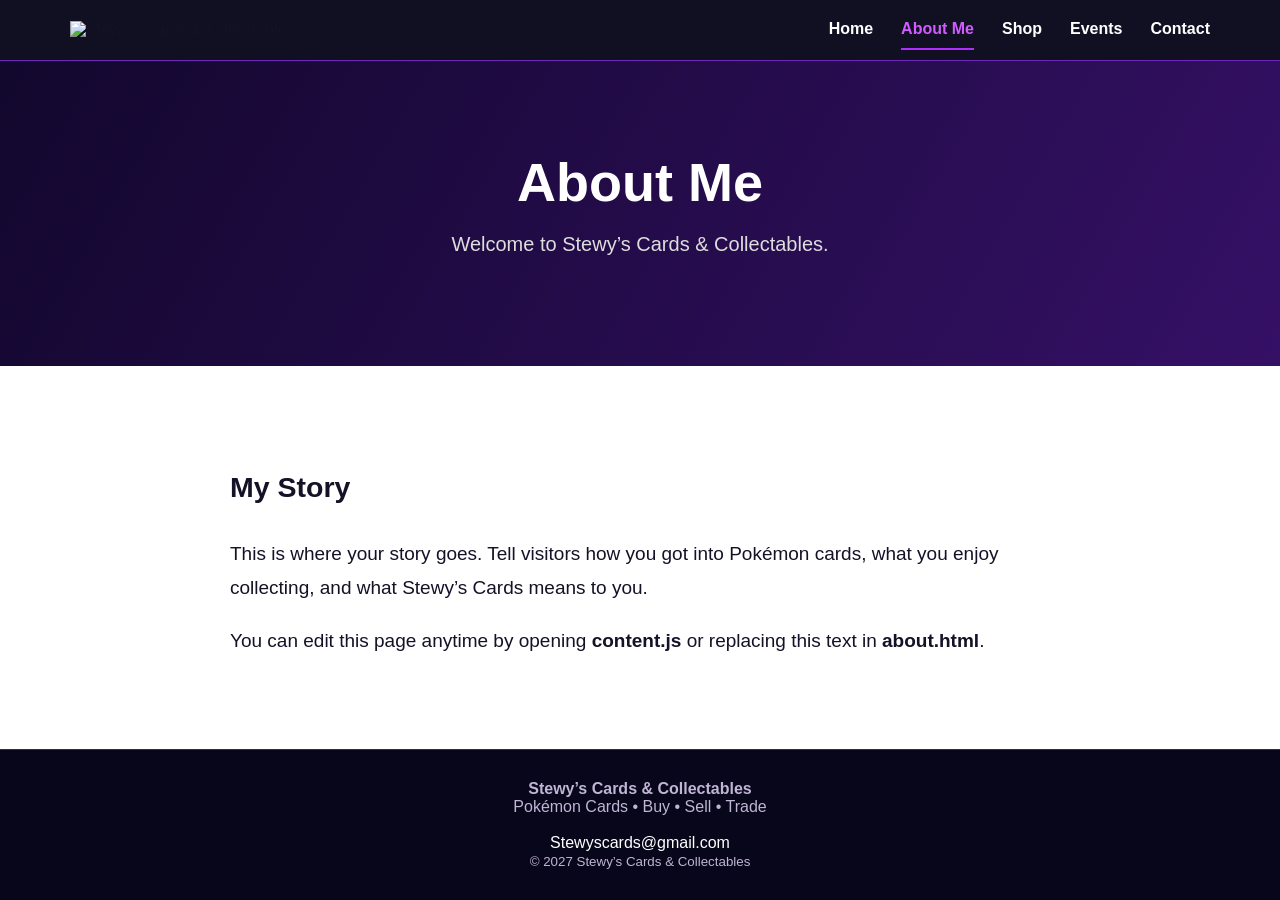
==== about.html @ fdf02dc9 "Add files via upload" ====
<!doctype html>
<html lang="en"><head><meta charset="utf-8"><meta name="viewport" content="width=device-width,initial-scale=1">
<title>About Me | Stewy’s Cards & Collectables</title><link rel="stylesheet" href="style.css"></head>
<body>
    <header class="nav"><div class="nav-inner">
      <a href="index.html"><img class="logo" src="assets/logo.jpg" alt="Stewy's Cards & Collectables"></a>
      <nav class="links">
        <a class="" href="index.html">Home</a>
        <a class="active" href="about.html">About Me</a>
        <a class="" href="shop.html">Shop</a>
        <a class="" href="events.html">Events</a>
        <a href="mailto:Stewyscards@gmail.com">Contact</a>
      </nav>
      <div class="menu">☰</div>
    </div></header>
    
<section class="page-hero"><h1>About Me</h1><p>Welcome to Stewy’s Cards & Collectables.</p></section>
<section class="section"><div class="about">
  <h2>My Story</h2>
  <p>This is where your story goes. Tell visitors how you got into Pokémon cards, what you enjoy collecting, and what Stewy’s Cards means to you.</p>
  <p>You can edit this page anytime by opening <strong>content.js</strong> or replacing this text in <strong>about.html</strong>.</p>
</div></section>

<footer class="footer"><strong>Stewy’s Cards & Collectables</strong><br><span>Pokémon Cards • Buy • Sell • Trade</span><br><br><a href="mailto:Stewyscards@gmail.com">Stewyscards@gmail.com</a><br><small>© 2027 Stewy’s Cards & Collectables</small></footer>
<script src="content.js"></script></body></html>
---- style.css ----
:root{
  --bg:#08061a; --bg2:#120b2d; --purple:#8d2cff; --purple2:#c43cff;
  --yellow:#ffe500; --text:#f7f4ff; --muted:#c9c1dc; --line:#542080;
}
*{box-sizing:border-box}
html{scroll-behavior:smooth}
body{margin:0;font-family:Arial,Helvetica,sans-serif;background:#fff;color:#151126}
a{text-decoration:none;color:inherit}
.nav{position:sticky;top:0;z-index:20;background:rgba(8,6,26,.96);border-bottom:1px solid #6d28b8}
.nav-inner{max-width:1180px;margin:auto;display:flex;align-items:center;justify-content:space-between;padding:10px 20px}
.logo{height:64px;width:auto;object-fit:contain}
.links{display:flex;gap:28px;color:#fff;font-weight:700}
.links a{padding:10px 0;border-bottom:2px solid transparent}
.links a:hover,.links a.active{color:#d05cff;border-color:#b12cff}
.menu{display:none;color:#fff;font-size:28px}
.hero{min-height:560px;background:#09061a url("home-hero.png") center/cover no-repeat;position:relative;display:flex;align-items:center}
.hero:before{content:"";position:absolute;inset:0;background:linear-gradient(90deg,rgba(5,3,18,.92) 0%,rgba(8,5,25,.65) 48%,rgba(8,5,25,.12) 100%)}
.hero-content{position:relative;z-index:1;max-width:1180px;width:100%;margin:auto;padding:70px 28px;color:#fff}
.hero-logo{width:min(560px,85%);margin-bottom:22px}
.kicker{font-size:24px;font-weight:800;letter-spacing:.5px;margin:8px 0 12px}
.hero p{font-size:20px;line-height:1.5;max-width:620px;color:#eee}
.btn{display:inline-block;background:linear-gradient(90deg,#7723ff,#c02fff);color:#fff;font-weight:800;padding:16px 25px;border-radius:999px;margin-top:16px;box-shadow:0 8px 30px rgba(145,34,255,.35)}
.section{padding:72px 24px}
.section.dark{background:var(--bg);color:#fff}
.container{max-width:1100px;margin:auto}
.title{text-align:center;font-size:42px;margin:0 0 12px;color:#25124d}
.dark .title{color:#fff}
.subtitle{text-align:center;color:#6b6280;font-size:18px;margin:0 auto 38px;max-width:720px}
.dark .subtitle{color:#c9c1dc}
.cards{display:grid;grid-template-columns:repeat(4,1fr);gap:18px}
.card{background:#f5f1ff;border:1px solid #e1d8f7;border-radius:18px;padding:28px;text-align:center}
.card h3{margin:12px 0 6px;color:#281151}
.card p{color:#6d6580;line-height:1.5}
.band{background:linear-gradient(100deg,#24104d,#0c0821);color:#fff;padding:45px 24px;border-top:1px solid #6c24a7;border-bottom:1px solid #6c24a7}
.band-inner{max-width:1100px;margin:auto;display:flex;justify-content:space-between;align-items:center;gap:30px}
.band h2{margin:0 0 8px;font-size:30px}.band p{margin:0;color:#d6cdea}
.page-hero{background:linear-gradient(120deg,#12072d,#351066);color:#fff;padding:90px 24px;text-align:center}
.page-hero h1{font-size:54px;margin:0 0 12px}.page-hero p{font-size:20px;color:#ddd}
.about{max-width:820px;margin:auto;font-size:19px;line-height:1.8}
.event-wrap{background:#070517;color:#fff;padding:70px 20px}
.event-card{max-width:1080px;margin:auto;background:linear-gradient(135deg,#13082e,#080719);border:2px solid #8c25ff;border-radius:28px;overflow:hidden;box-shadow:0 0 60px rgba(125,35,255,.22)}
.event-art{width:100%;display:block}
.event-body{padding:35px}
.event-grid{display:grid;grid-template-columns:repeat(3,1fr);gap:16px;margin:24px 0}
.event-info{background:#100b28;border:1px solid #5c2193;border-radius:16px;padding:20px}
.event-info strong{display:block;color:#c956ff;margin-bottom:8px}
.event-highlights{font-size:22px;font-weight:800;text-align:center;padding:24px;border-radius:16px;background:#1b0d3d}
.notice{max-width:760px;margin:30px auto 0;text-align:center;color:#d9d0e9}
.footer{background:#08061a;color:#bfb5d4;padding:30px 20px;text-align:center;border-top:1px solid #45206c}
.footer a{color:#fff}
@media(max-width:800px){
  .links{display:none}.menu{display:block}
  .nav-inner{padding:8px 14px}.logo{height:52px}
  .hero{min-height:620px}.hero-content{padding:55px 20px}.hero-logo{width:95%}
  .kicker{font-size:19px}.hero p{font-size:17px}
  .cards{grid-template-columns:1fr 1fr}
  .band-inner{flex-direction:column;text-align:center}
  .page-hero h1{font-size:40px}
  .event-grid{grid-template-columns:1fr}
}
@media(max-width:520px){
  .cards{grid-template-columns:1fr}.section{padding:55px 18px}
}
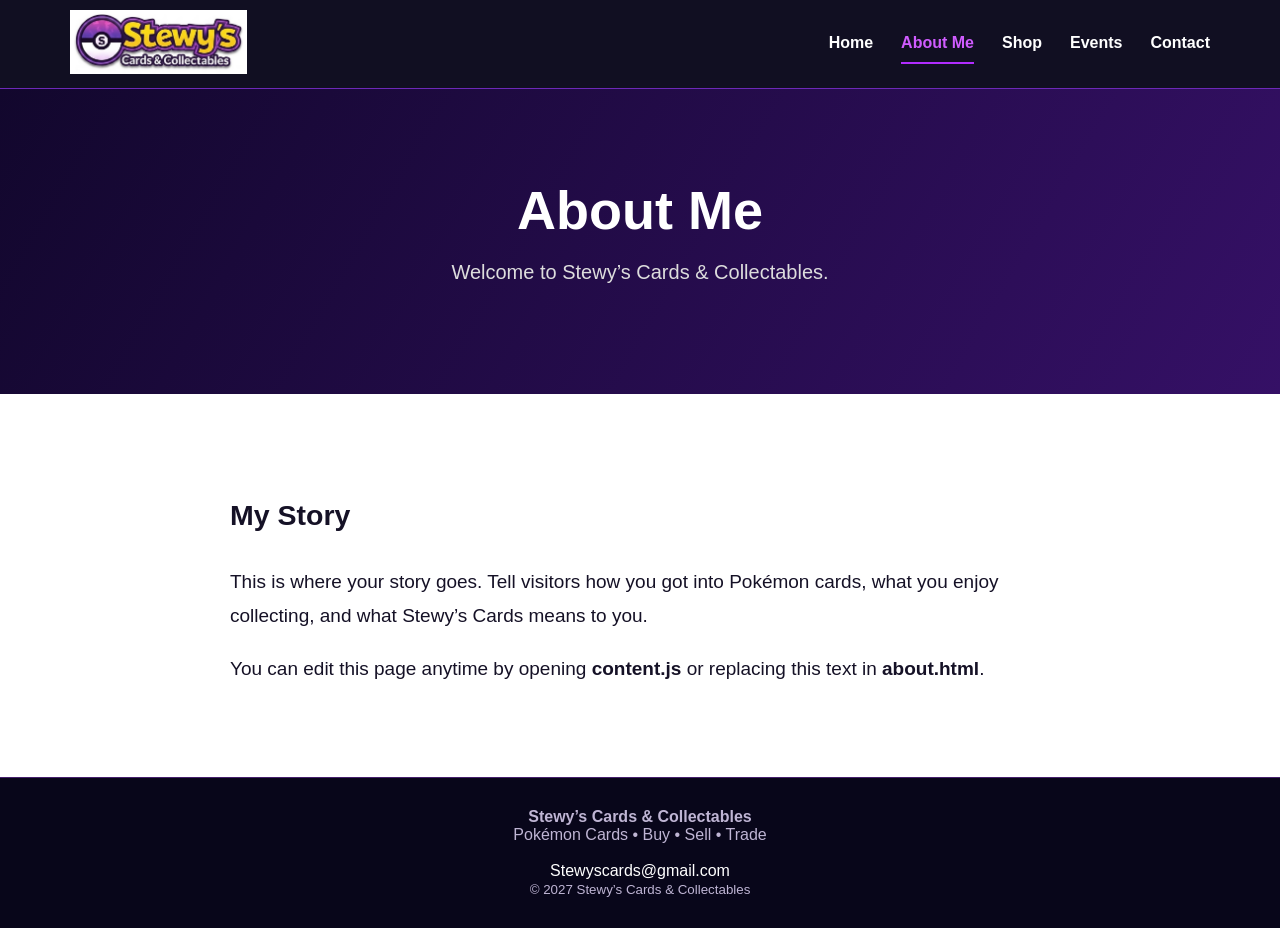
==== commit d66e4b45: "Fix header logo path" ====
--- a/about.html
+++ b/about.html
@@ -3,7 +3,7 @@
 <title>About Me | Stewy’s Cards & Collectables</title><link rel="stylesheet" href="style.css"></head>
 <body>
     <header class="nav"><div class="nav-inner">
-      <a href="index.html"><img class="logo" src="assets/logo.jpg" alt="Stewy's Cards & Collectables"></a>
+      <a href="index.html"><img class="logo" src="logo.jpg" alt="Stewy's Cards & Collectables"></a>
       <nav class="links">
         <a class="" href="index.html">Home</a>
         <a class="active" href="about.html">About Me</a>
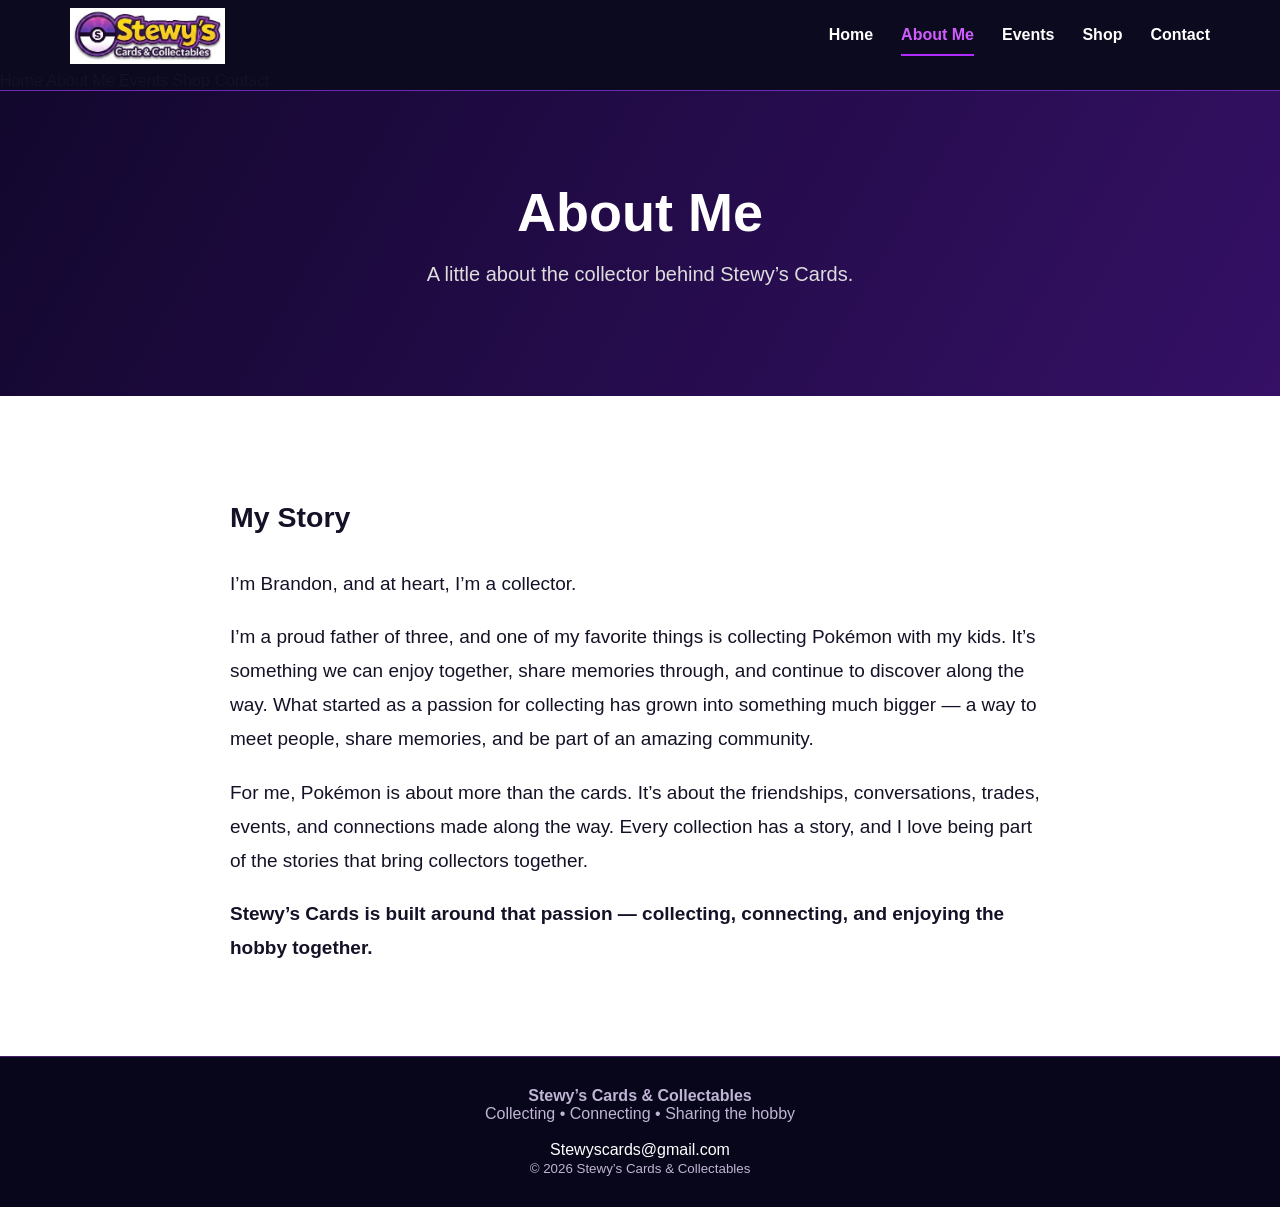
==== commit e03d7b3c: "Add Brandon’s About Me story" ====
--- a/about.html
+++ b/about.html
@@ -1,25 +1,45 @@
 <!doctype html>
-<html lang="en"><head><meta charset="utf-8"><meta name="viewport" content="width=device-width,initial-scale=1">
-<title>About Me | Stewy’s Cards & Collectables</title><link rel="stylesheet" href="style.css"></head>
+<html lang="en">
+<head>
+<meta charset="utf-8">
+<meta name="viewport" content="width=device-width,initial-scale=1">
+<title>About Me | Stewy’s Cards & Collectables</title>
+<link rel="stylesheet" href="style.css">
+</head>
 <body>
-    <header class="nav"><div class="nav-inner">
-      <a href="index.html"><img class="logo" src="logo.jpg" alt="Stewy's Cards & Collectables"></a>
-      <nav class="links">
-        <a class="" href="index.html">Home</a>
-        <a class="active" href="about.html">About Me</a>
-        <a class="" href="shop.html">Shop</a>
-        <a class="" href="events.html">Events</a>
-        <a href="mailto:Stewyscards@gmail.com">Contact</a>
-      </nav>
-      <div class="menu">☰</div>
-    </div></header>
-    
-<section class="page-hero"><h1>About Me</h1><p>Welcome to Stewy’s Cards & Collectables.</p></section>
-<section class="section"><div class="about">
-  <h2>My Story</h2>
-  <p>This is where your story goes. Tell visitors how you got into Pokémon cards, what you enjoy collecting, and what Stewy’s Cards means to you.</p>
-  <p>You can edit this page anytime by opening <strong>content.js</strong> or replacing this text in <strong>about.html</strong>.</p>
-</div></section>
+<header class="nav">
+  <div class="nav-inner">
+    <a class="brand" href="index.html"><img class="logo" src="logo.jpg" alt="Stewy’s Cards & Collectables"></a>
+    <nav class="links">
+      <a href="index.html">Home</a>
+      <a class="active" href="about.html">About Me</a>
+      <a href="events.html">Events</a>
+      <a href="shop.html">Shop</a>
+      <a href="contact.html">Contact</a>
+    </nav>
+    <button class="menu" type="button" aria-label="Open menu" aria-expanded="false">☰</button>
+  </div>
+  <nav class="mobile-links" aria-label="Mobile navigation">
+    <a href="index.html">Home</a>
+    <a class="active" href="about.html">About Me</a>
+    <a href="events.html">Events</a>
+    <a href="shop.html">Shop</a>
+    <a href="contact.html">Contact</a>
+  </nav>
+</header>
 
-<footer class="footer"><strong>Stewy’s Cards & Collectables</strong><br><span>Pokémon Cards • Buy • Sell • Trade</span><br><br><a href="mailto:Stewyscards@gmail.com">Stewyscards@gmail.com</a><br><small>© 2027 Stewy’s Cards & Collectables</small></footer>
-<script src="content.js"></script></body></html>+<section class="page-hero"><h1>About Me</h1><p>A little about the collector behind Stewy’s Cards.</p></section>
+<section class="section">
+  <div class="about">
+    <h2>My Story</h2>
+    <p>I’m Brandon, and at heart, I’m a collector.</p>
+    <p>I’m a proud father of three, and one of my favorite things is collecting Pokémon with my kids. It’s something we can enjoy together, share memories through, and continue to discover along the way. What started as a passion for collecting has grown into something much bigger — a way to meet people, share memories, and be part of an amazing community.</p>
+    <p>For me, Pokémon is about more than the cards. It’s about the friendships, conversations, trades, events, and connections made along the way. Every collection has a story, and I love being part of the stories that bring collectors together.</p>
+    <p><strong>Stewy’s Cards is built around that passion — collecting, connecting, and enjoying the hobby together.</strong></p>
+  </div>
+</section>
+
+<footer class="footer"><strong>Stewy’s Cards & Collectables</strong><br><span>Collecting • Connecting • Sharing the hobby</span><br><br><a href="mailto:Stewyscards@gmail.com">Stewyscards@gmail.com</a><br><small>© 2026 Stewy’s Cards & Collectables</small></footer>
+<script src="content.js"></script>
+</body>
+</html>
--- a/style.css
+++ b/style.css
@@ -1,64 +1,11 @@
-
-:root{
-  --bg:#08061a; --bg2:#120b2d; --purple:#8d2cff; --purple2:#c43cff;
-  --yellow:#ffe500; --text:#f7f4ff; --muted:#c9c1dc; --line:#542080;
-}
-*{box-sizing:border-box}
-html{scroll-behavior:smooth}
-body{margin:0;font-family:Arial,Helvetica,sans-serif;background:#fff;color:#151126}
-a{text-decoration:none;color:inherit}
-.nav{position:sticky;top:0;z-index:20;background:rgba(8,6,26,.96);border-bottom:1px solid #6d28b8}
-.nav-inner{max-width:1180px;margin:auto;display:flex;align-items:center;justify-content:space-between;padding:10px 20px}
-.logo{height:64px;width:auto;object-fit:contain}
-.links{display:flex;gap:28px;color:#fff;font-weight:700}
-.links a{padding:10px 0;border-bottom:2px solid transparent}
-.links a:hover,.links a.active{color:#d05cff;border-color:#b12cff}
-.menu{display:none;color:#fff;font-size:28px}
-.hero{min-height:560px;background:#09061a url("home-hero.png") center/cover no-repeat;position:relative;display:flex;align-items:center}
-.hero:before{content:"";position:absolute;inset:0;background:linear-gradient(90deg,rgba(5,3,18,.92) 0%,rgba(8,5,25,.65) 48%,rgba(8,5,25,.12) 100%)}
-.hero-content{position:relative;z-index:1;max-width:1180px;width:100%;margin:auto;padding:70px 28px;color:#fff}
-.hero-logo{width:min(560px,85%);margin-bottom:22px}
-.kicker{font-size:24px;font-weight:800;letter-spacing:.5px;margin:8px 0 12px}
-.hero p{font-size:20px;line-height:1.5;max-width:620px;color:#eee}
-.btn{display:inline-block;background:linear-gradient(90deg,#7723ff,#c02fff);color:#fff;font-weight:800;padding:16px 25px;border-radius:999px;margin-top:16px;box-shadow:0 8px 30px rgba(145,34,255,.35)}
-.section{padding:72px 24px}
-.section.dark{background:var(--bg);color:#fff}
-.container{max-width:1100px;margin:auto}
-.title{text-align:center;font-size:42px;margin:0 0 12px;color:#25124d}
-.dark .title{color:#fff}
-.subtitle{text-align:center;color:#6b6280;font-size:18px;margin:0 auto 38px;max-width:720px}
-.dark .subtitle{color:#c9c1dc}
-.cards{display:grid;grid-template-columns:repeat(4,1fr);gap:18px}
-.card{background:#f5f1ff;border:1px solid #e1d8f7;border-radius:18px;padding:28px;text-align:center}
-.card h3{margin:12px 0 6px;color:#281151}
-.card p{color:#6d6580;line-height:1.5}
-.band{background:linear-gradient(100deg,#24104d,#0c0821);color:#fff;padding:45px 24px;border-top:1px solid #6c24a7;border-bottom:1px solid #6c24a7}
-.band-inner{max-width:1100px;margin:auto;display:flex;justify-content:space-between;align-items:center;gap:30px}
-.band h2{margin:0 0 8px;font-size:30px}.band p{margin:0;color:#d6cdea}
-.page-hero{background:linear-gradient(120deg,#12072d,#351066);color:#fff;padding:90px 24px;text-align:center}
-.page-hero h1{font-size:54px;margin:0 0 12px}.page-hero p{font-size:20px;color:#ddd}
-.about{max-width:820px;margin:auto;font-size:19px;line-height:1.8}
-.event-wrap{background:#070517;color:#fff;padding:70px 20px}
-.event-card{max-width:1080px;margin:auto;background:linear-gradient(135deg,#13082e,#080719);border:2px solid #8c25ff;border-radius:28px;overflow:hidden;box-shadow:0 0 60px rgba(125,35,255,.22)}
-.event-art{width:100%;display:block}
-.event-body{padding:35px}
-.event-grid{display:grid;grid-template-columns:repeat(3,1fr);gap:16px;margin:24px 0}
-.event-info{background:#100b28;border:1px solid #5c2193;border-radius:16px;padding:20px}
-.event-info strong{display:block;color:#c956ff;margin-bottom:8px}
-.event-highlights{font-size:22px;font-weight:800;text-align:center;padding:24px;border-radius:16px;background:#1b0d3d}
-.notice{max-width:760px;margin:30px auto 0;text-align:center;color:#d9d0e9}
-.footer{background:#08061a;color:#bfb5d4;padding:30px 20px;text-align:center;border-top:1px solid #45206c}
-.footer a{color:#fff}
-@media(max-width:800px){
-  .links{display:none}.menu{display:block}
-  .nav-inner{padding:8px 14px}.logo{height:52px}
-  .hero{min-height:620px}.hero-content{padding:55px 20px}.hero-logo{width:95%}
-  .kicker{font-size:19px}.hero p{font-size:17px}
-  .cards{grid-template-columns:1fr 1fr}
-  .band-inner{flex-direction:column;text-align:center}
-  .page-hero h1{font-size:40px}
-  .event-grid{grid-template-columns:1fr}
-}
-@media(max-width:520px){
-  .cards{grid-template-columns:1fr}.section{padding:55px 18px}
-}
+:root{--bg:#08061a;--bg2:#120b2d;--purple:#8d2cff;--purple2:#c43cff;--yellow:#ffe500;--text:#f7f4ff;--muted:#c9c1dc;--line:#542080}
+*{box-sizing:border-box}html{scroll-behavior:smooth}body{margin:0;font-family:Arial,Helvetica,sans-serif;background:#fff;color:#151126}a{text-decoration:none;color:inherit}
+.nav{position:sticky;top:0;z-index:20;background:rgba(8,6,26,.98);border-bottom:1px solid #6d28b8}.nav-inner{max-width:1180px;margin:auto;display:flex;align-items:center;justify-content:space-between;padding:8px 20px;min-height:72px}
+.brand{display:flex;align-items:center;gap:10px;color:#fff;font-weight:800;min-width:0}.logo{height:56px;width:auto;max-width:260px;object-fit:contain;display:block}.brand span{font-size:18px;white-space:nowrap}
+.links{display:flex;gap:28px;color:#fff;font-weight:700}.links a{padding:10px 0;border-bottom:2px solid transparent}.links a:hover,.links a.active{color:#d05cff;border-color:#b12cff}.menu{display:none;color:#fff;font-size:32px;line-height:1}
+.hero{min-height:560px;background:#09061a url("https://raw.githubusercontent.com/stewyscards-cmd/stewyscards.github.io/main/home-hero.png") center/cover no-repeat;position:relative;display:flex;align-items:center}.hero:before{content:"";position:absolute;inset:0;background:linear-gradient(90deg,rgba(5,3,18,.92) 0%,rgba(8,5,25,.65) 48%,rgba(8,5,25,.12) 100%)}.hero-content{position:relative;z-index:1;max-width:1180px;width:100%;margin:auto;padding:70px 28px;color:#fff}.hero-logo{width:min(560px,85%);margin-bottom:22px}.kicker{font-size:24px;font-weight:800;letter-spacing:.5px;margin:8px 0 12px}.hero p{font-size:20px;line-height:1.5;max-width:620px;color:#eee}.btn{display:inline-block;background:linear-gradient(90deg,#7723ff,#c02fff);color:#fff;font-weight:800;padding:16px 25px;border-radius:999px;margin-top:16px;box-shadow:0 8px 30px rgba(145,34,255,.35)}
+.section{padding:72px 24px}.section.dark{background:var(--bg);color:#fff}.container{max-width:1100px;margin:auto}.title{text-align:center;font-size:42px;margin:0 0 12px;color:#25124d}.dark .title{color:#fff}.subtitle{text-align:center;color:#6b6280;font-size:18px;margin:0 auto 38px;max-width:720px}.dark .subtitle{color:#c9c1dc}.cards{display:grid;grid-template-columns:repeat(4,1fr);gap:18px}.card{background:#f5f1ff;border:1px solid #e1d8f7;border-radius:18px;padding:28px;text-align:center}.card h3{margin:12px 0 6px;color:#281151}.card p{color:#6d6580;line-height:1.5}
+.band{background:linear-gradient(100deg,#24104d,#0c0821);color:#fff;padding:45px 24px;border-top:1px solid #6c24a7;border-bottom:1px solid #6c24a7}.band-inner{max-width:1100px;margin:auto;display:flex;justify-content:space-between;align-items:center;gap:30px}.band h2{margin:0 0 8px;font-size:30px}.band p{margin:0;color:#d6cdea}.page-hero{background:linear-gradient(120deg,#12072d,#351066);color:#fff;padding:90px 24px;text-align:center}.page-hero h1{font-size:54px;margin:0 0 12px}.page-hero p{font-size:20px;color:#ddd}.about{max-width:820px;margin:auto;font-size:19px;line-height:1.8}
+.event-wrap{background:#070517;color:#fff;padding:40px 14px}.event-card{max-width:900px;margin:auto;background:linear-gradient(135deg,#13082e,#080719);border:2px solid #8c25ff;border-radius:24px;overflow:hidden;box-shadow:0 0 60px rgba(125,35,255,.22)}.event-art{width:100%;height:auto;display:block}.event-body{padding:28px}.event-grid{display:grid;grid-template-columns:repeat(3,1fr);gap:16px;margin:24px 0}.event-info{background:#100b28;border:1px solid #5c2193;border-radius:16px;padding:20px}.event-info strong{display:block;color:#c956ff;margin-bottom:8px}.event-highlights{font-size:22px;font-weight:800;text-align:center;padding:24px;border-radius:16px;background:#1b0d3d}.notice{max-width:760px;margin:30px auto 0;text-align:center;color:#d9d0e9}.footer{background:#08061a;color:#bfb5d4;padding:30px 20px;text-align:center;border-top:1px solid #45206c}.footer a{color:#fff}
+@media(max-width:800px){.links{display:none}.menu{display:block}.nav-inner{padding:8px 14px;min-height:64px}.logo{height:44px;max-width:185px}.brand span{font-size:15px}.hero{min-height:620px}.hero-content{padding:55px 20px}.hero-logo{width:95%}.kicker{font-size:19px}.hero p{font-size:17px}.cards{grid-template-columns:1fr 1fr}.band-inner{flex-direction:column;text-align:center}.page-hero h1{font-size:40px}.event-grid{grid-template-columns:1fr}.event-wrap{padding:20px 8px}.event-card{border-radius:16px}.event-body{padding:18px}.event-highlights{font-size:18px;padding:20px}.event-info{font-size:17px}}
+@media(max-width:520px){.brand span{font-size:14px}.logo{height:40px;max-width:145px}.cards{grid-template-columns:1fr}.section{padding:55px 18px}.event-art{width:100%;max-width:100%}}
